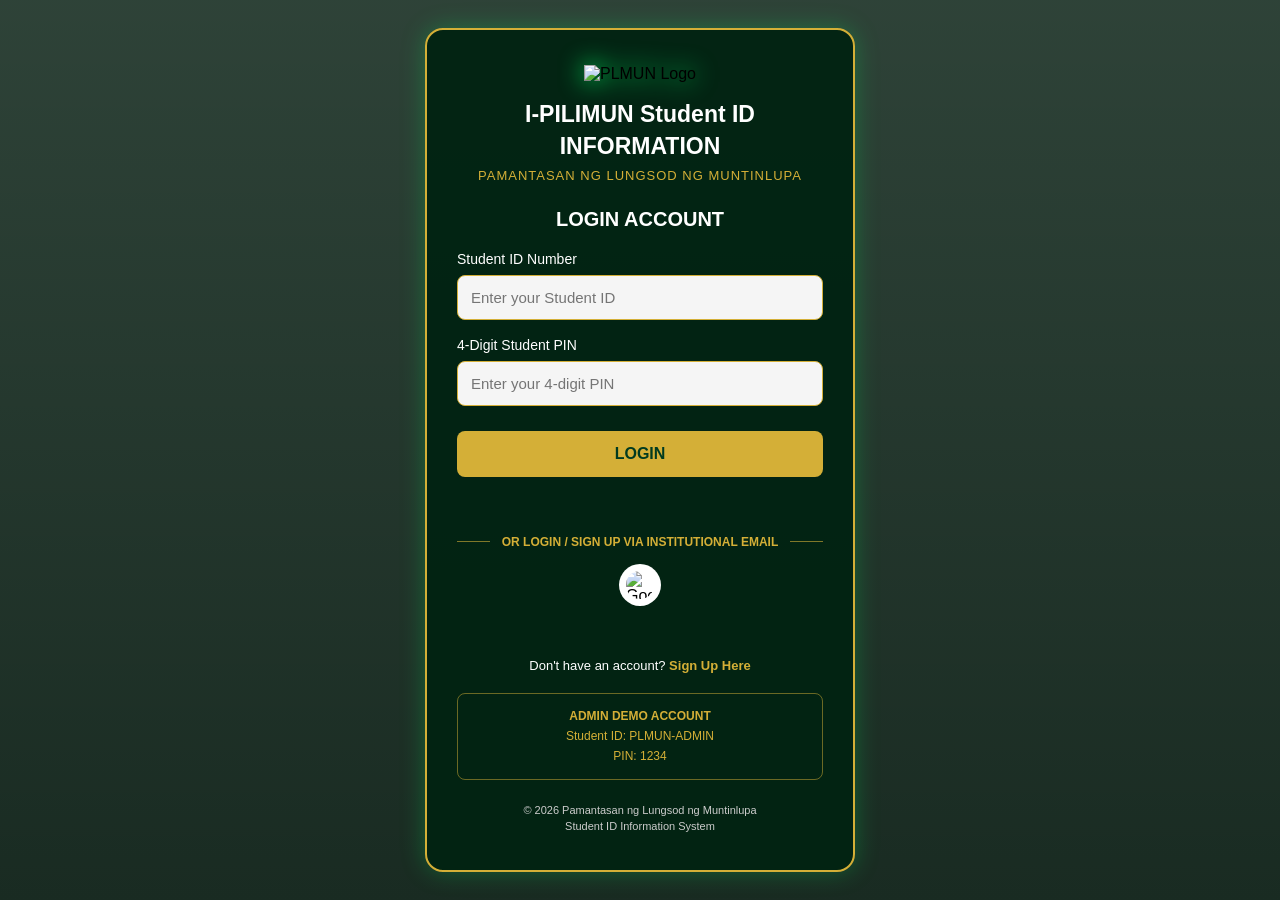
==== index.html @ 2dc15c58 "Update index.html" ====
<!DOCTYPE html>
<html lang="en">
<head>
    <meta charset="UTF-8">
    <meta name="viewport" content="width=device-width, initial-scale=1.0">

    <title>I-PILIMUN Student ID INFORMATION</title>

    <!-- SUPABASE LIBRARY -->
    <script src="https://cdn.jsdelivr.net/npm/@supabase/supabase-js@2"></script>

    <style>
        * {
            margin: 0;
            padding: 0;
            box-sizing: border-box;
            font-family: Arial, Helvetica, sans-serif;
        }

        body {
            min-height: 100vh;
            display: flex;
            justify-content: center;
            align-items: center;
            padding: 20px;

            background:
                linear-gradient(
                    rgba(0, 25, 12, 0.82),
                    rgba(0, 20, 10, 0.90)
                ),
                url("https://ts4.mm.bing.net/th?id=OIP.BIgd-vlLpw2hbK2ITm1-XQHaEK&pid=15.1");

            background-size: cover;
            background-position: center;
            background-attachment: fixed;
        }

        /* LOGIN CONTAINER */

        .login-container {
            width: 100%;
            max-width: 430px;
            padding: 35px 30px;
            text-align: center;

            background: rgba(0, 35, 18, 0.94);
            border: 2px solid #d4af37;
            border-radius: 18px;

            box-shadow: 0 0 25px rgba(0, 255, 100, 0.25);
        }

        /* PLMUN LOGO */

        .logo {
            width: 115px;
            height: 115px;
            object-fit: contain;
            margin-bottom: 15px;
            filter: drop-shadow(0 0 12px #00ff66);
        }

        /* TITLE */

        h1 {
            color: #ffffff;
            font-size: 23px;
            line-height: 1.4;
            margin-bottom: 5px;
        }

        .subtitle {
            color: #d4af37;
            font-size: 13px;
            letter-spacing: 1px;
            margin-bottom: 25px;
        }

        .login-title {
            color: #ffffff;
            font-size: 20px;
            margin-bottom: 20px;
        }

        /* INPUT FIELDS */

        .input-group {
            text-align: left;
            margin-bottom: 17px;
        }

        .input-group label {
            display: block;
            color: #ffffff;
            font-size: 14px;
            margin-bottom: 8px;
        }

        .input-group input {
            width: 100%;
            padding: 13px;

            border: 1px solid #d4af37;
            border-radius: 8px;
            outline: none;

            background: #f5f5f5;
            color: #003b20;
            font-size: 15px;
        }

        .input-group input:focus {
            border: 2px solid #00ff66;
            box-shadow: 0 0 8px rgba(0, 255, 102, 0.4);
        }

        /* LOGIN BUTTON */

        .login-button {
            width: 100%;
            padding: 14px;
            margin-top: 8px;

            background: #d4af37;
            color: #003b20;

            border: none;
            border-radius: 8px;

            font-size: 16px;
            font-weight: bold;
            cursor: pointer;

            transition: 0.3s;
        }

        .login-button:hover {
            background: #f1d46a;
            transform: translateY(-2px);
            box-shadow: 0 0 12px rgba(212, 175, 55, 0.5);
        }

        .login-button:disabled {
            opacity: 0.65;
            cursor: not-allowed;
            transform: none;
        }

        /* DIVIDER */

        .divider {
            display: flex;
            align-items: center;
            gap: 12px;

            margin: 23px 0 15px;

            color: #d4af37;
            font-size: 12px;
            font-weight: bold;
        }

        .divider::before,
        .divider::after {
            content: "";
            flex: 1;
            height: 1px;
            background: rgba(212, 175, 55, 0.6);
        }

        /* GOOGLE LOGIN */

        .google-login {
            display: flex;
            justify-content: center;
            align-items: center;
            margin-top: 15px;
        }

        .google-login img {
            width: 42px;
            height: 42px;
            padding: 7px;

            background: white;
            border-radius: 50%;

            cursor: pointer;
            transition: 0.3s;
        }

        .google-login img:hover {
            transform: scale(1.12);
            box-shadow: 0 0 12px #d4af37;
        }

        /* REGISTER LINK */

        .register-link {
            color: #ffffff;
            font-size: 13px;
            margin-top: 17px;
        }

        .register-link a {
            color: #d4af37;
            font-weight: bold;
            text-decoration: none;
        }

        .register-link a:hover {
            text-decoration: underline;
        }

        /* ERROR MESSAGE */

        .message {
            min-height: 20px;
            color: #ff7777;
            font-size: 13px;
            margin-top: 15px;
            line-height: 1.5;
        }

        .success-message {
            color: #7dff9b;
        }

        /* ADMIN DEMO INFORMATION */

        .admin-info {
            color: #d4af37;
            font-size: 12px;
            line-height: 1.7;

            margin-top: 20px;
            padding: 12px;

            border: 1px solid rgba(212, 175, 55, 0.5);
            border-radius: 8px;
        }

        /* FOOTER */

        .footer {
            color: #cccccc;
            font-size: 11px;
            margin-top: 22px;
            line-height: 1.5;
        }

        /* TABLET */

        @media screen and (max-width: 768px) {
            body {
                padding: 15px;
                background-attachment: scroll;
            }

            .login-container {
                width: 100%;
                max-width: 430px;
                padding: 30px 25px;
            }

            h1 {
                font-size: 21px;
            }

            .subtitle {
                font-size: 12px;
            }
        }

        /* MOBILE */

        @media screen and (max-width: 480px) {
            body {
                min-height: 100vh;
                padding: 20px 12px;
                align-items: flex-start;
                background-attachment: scroll;
            }

            .login-container {
                width: 100%;
                max-width: 100%;
                padding: 25px 20px;
                margin: auto 0;
                border-radius: 15px;
            }

            .logo {
                width: 90px;
                height: 90px;
                margin-bottom: 12px;
            }

            h1 {
                font-size: 19px;
                line-height: 1.4;
            }

            .subtitle {
                font-size: 11px;
                letter-spacing: 0.7px;
                margin-bottom: 22px;
            }

            .login-title {
                font-size: 19px;
                margin-bottom: 18px;
            }

            .input-group {
                margin-bottom: 15px;
            }

            .input-group label {
                font-size: 13px;
            }

            .input-group input {
                width: 100%;
                padding: 13px;
                font-size: 16px;
            }

            .login-button {
                padding: 14px;
                font-size: 15px;
            }

            .divider {
                font-size: 10px;
                gap: 8px;
                margin: 20px 0 12px;
            }

            .google-login img {
                width: 42px;
                height: 42px;
            }

            .register-link {
                font-size: 12px;
                line-height: 1.6;
            }

            .admin-info {
                font-size: 11px;
                padding: 11px;
            }

            .footer {
                font-size: 10px;
            }
        }

        /* SMALL MOBILE */

        @media screen and (max-width: 360px) {
            .login-container {
                padding: 22px 15px;
            }

            .logo {
                width: 78px;
                height: 78px;
            }

            h1 {
                font-size: 17px;
            }

            .subtitle {
                font-size: 10px;
            }

            .divider {
                font-size: 9px;
            }
        }
    </style>
</head>

<body>

    <div class="login-container">

        <!-- PLMUN LOGO -->

        <img
            src="https://64.media.tumblr.com/33ca84afd52d5cd0ef7bb1bb66c6176b/tumblr_o4ti6j8k6r1unefbyo1_400.png"
            alt="PLMUN Logo"
            class="logo"
        >

        <!-- SYSTEM TITLE -->

        <h1>I-PILIMUN Student ID INFORMATION</h1>

        <p class="subtitle">
            PAMANTASAN NG LUNGSOD NG MUNTINLUPA
        </p>

        <h2 class="login-title">LOGIN ACCOUNT</h2>

        <!-- LOGIN FORM -->

        <form id="loginForm">

            <div class="input-group">

                <label for="loginStudentID">
                    Student ID Number
                </label>

                <input
                    type="text"
                    id="loginStudentID"
                    placeholder="Enter your Student ID"
                    autocomplete="username"
                    required
                >

            </div>

            <div class="input-group">

                <label for="loginPIN">
                    4-Digit Student PIN
                </label>

                <input
                    type="password"
                    id="loginPIN"
                    placeholder="Enter your 4-digit PIN"
                    maxlength="4"
                    inputmode="numeric"
                    pattern="[0-9]{4}"
                    autocomplete="off"
                    required
                >

            </div>

            <button type="submit" class="login-button">
                LOGIN
            </button>

            <p
                id="loginMessage"
                class="message"
                role="alert"
                aria-live="polite"
            ></p>

        </form>

        <!-- INSTITUTIONAL EMAIL LOGIN -->

        <div class="divider">
            OR LOGIN / SIGN UP VIA INSTITUTIONAL EMAIL
        </div>

        <!-- GOOGLE LOGO -->

        <div class="google-login">

            <img
                src="https://www.gstatic.com/firebasejs/ui/2.0.0/images/auth/google.svg"
                alt="Google Login"
                title="Continue with Google"
                onclick="googleLogin()"
            >

        </div>

        <p
            id="googleMessage"
            class="message"
            role="alert"
            aria-live="polite"
        ></p>

        <!-- REGISTRATION LINK -->

        <p class="register-link">
            Don't have an account?

            <a href="register-page.html">
                Sign Up Here
            </a>
        </p>

        <!-- ADMIN DEMO INFORMATION -->

        <div class="admin-info">

            <strong>ADMIN DEMO ACCOUNT</strong><br>

            Student ID: PLMUN-ADMIN<br>

            PIN: 1234

        </div>

        <!-- FOOTER -->

        <p class="footer">

            © 2026 Pamantasan ng Lungsod ng Muntinlupa<br>

            Student ID Information System

        </p>

    </div>

    <script>

        // =====================================
        // SUPABASE CONFIGURATION
        // =====================================

        const SUPABASE_URL =
            "https://mlrpkkmexmboqrnmjkuy.supabase.co";

        const SUPABASE_ANON_KEY =
            "YOUR_SUPABASE_PUBLISHABLE_KEY";

        const supabaseClient = window.supabase.createClient(
            SUPABASE_URL,
            SUPABASE_ANON_KEY
        );


        // =====================================
        // LOGIN FORM
        // =====================================

        const loginForm = document.getElementById("loginForm");

        loginForm.addEventListener("submit", async function(event) {
            event.preventDefault();
            await login();
        });


        // =====================================
        // STUDENT + ADMIN LOGIN
        // =====================================

        async function login() {

            const studentID = document
                .getElementById("loginStudentID")
                .value.trim();

            const pin = document
                .getElementById("loginPIN")
                .value.trim();

            const message = document.getElementById("loginMessage");

            const loginButton =
                loginForm.querySelector(".login-button");

            message.textContent = "";
            message.classList.remove("success-message");

            if (!studentID || !pin) {
                message.textContent =
                    "Please enter your Student ID and PIN.";
                return;
            }

            if (!/^\d{4}$/.test(pin)) {
                message.textContent =
                    "Your PIN must contain exactly 4 digits.";
                return;
            }

            loginButton.disabled = true;
            loginButton.textContent = "PLEASE WAIT...";

            try {

                // =====================================
                // ADMIN DEMO LOGIN
                // =====================================

                if (studentID === "PLMUN-ADMIN" && pin === "1234") {

                    sessionStorage.setItem(
                        "plmunAdminLoggedIn",
                        "true"
                    );

                    window.location.href = "admin-dashboard.html";
                    return;
                }


                // =====================================
                // STUDENT PIN LOGIN
                // =====================================

                const { data, error } =
                    await supabaseClient.functions.invoke(
                        "student-pin-login",
                        {
                            body: {
                                studentID: studentID,
                                pin: pin
                            }
                        }
                    );

                if (error) {
                    console.error("Edge Function Error:", error);
                    throw new Error(
                        "Unable to verify your Student ID and PIN. Please try again."
                    );
                }

                if (!data || !data.token_hash) {
                    throw new Error(
                        data?.error || "Invalid Student ID or PIN."
                    );
                }


                // =====================================
                // CREATE SUPABASE SESSION
                // =====================================

                const { error: sessionError } =
                    await supabaseClient.auth.verifyOtp({
                        token_hash: data.token_hash,
                        type: "email"
                    });

                if (sessionError) {
                    console.error("Session Error:", sessionError);
                    throw new Error(
                        "Unable to create your login session. Please try again."
                    );
                }


                // =====================================
                // VERIFY AUTHENTICATED USER
                // =====================================

                const { data: sessionData, error: userError } =
                    await supabaseClient.auth.getUser();

                if (userError || !sessionData.user) {
                    throw new Error(
                        "Unable to verify your student account."
                    );
                }


                // =====================================
                // LOGIN SUCCESSFUL
                // =====================================

                message.textContent = "Login successful!";
                message.classList.add("success-message");

                window.location.href = "student-dashboard.html";

            } catch (error) {

                console.error("Login Error:", error);

                message.textContent =
                    error.message ||
                    "Unable to login. Please try again.";

            } finally {

                loginButton.disabled = false;
                loginButton.textContent = "LOGIN";

            }
        }


        // =====================================
        // GOOGLE LOGIN
        // =====================================

        async function googleLogin() {

            document.getElementById("googleMessage").textContent =
                "Google login is not configured yet. Please use Student ID and PIN.";

        }

    </script>

</body>
</html>
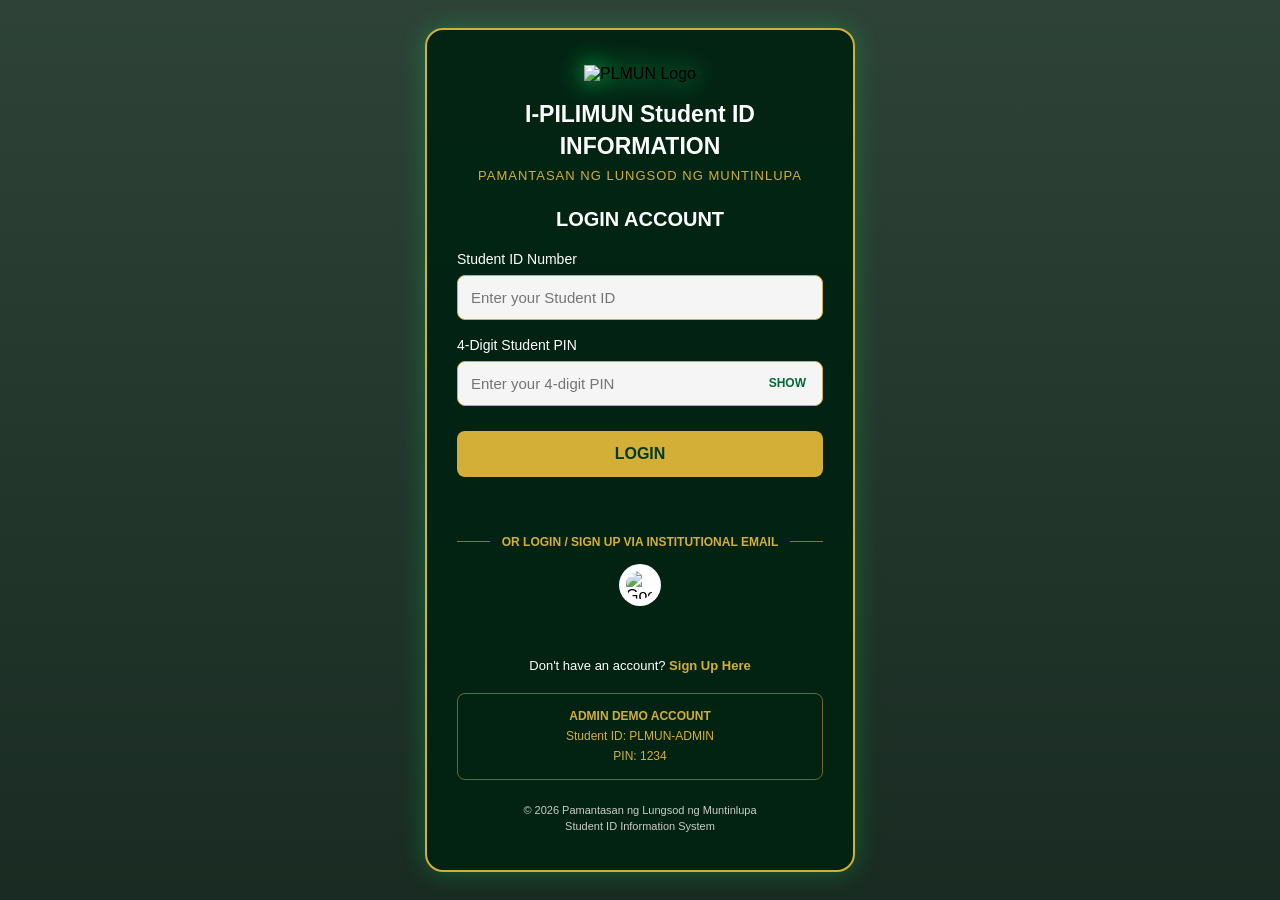
==== commit c1870e71: "Update index.html" ====
--- a/index.html
+++ b/index.html
@@ -383,6 +383,38 @@
                 font-size: 9px;
             }
         }
+        
+/* SHOW / HIDE PASSWORD */
+
+.password-wrapper {
+    position: relative;
+    width: 100%;
+}
+
+.password-wrapper input {
+    padding-right: 65px;
+}
+
+.toggle-password {
+    position: absolute;
+    right: 12px;
+    top: 50%;
+    transform: translateY(-50%);
+
+    border: none;
+    background: transparent;
+    color: #006b38;
+
+    font-size: 12px;
+    font-weight: bold;
+    cursor: pointer;
+    padding: 5px;
+}
+
+.toggle-password:hover {
+    color: #00994d;
+}
+
     </style>
 </head>
 
@@ -428,24 +460,37 @@
 
             </div>
 
-            <div class="input-group">
-
-                <label for="loginPIN">
-                    4-Digit Student PIN
-                </label>
-
-                <input
-                    type="password"
-                    id="loginPIN"
-                    placeholder="Enter your 4-digit PIN"
-                    maxlength="4"
-                    inputmode="numeric"
-                    pattern="[0-9]{4}"
-                    autocomplete="off"
-                    required
-                >
-
-            </div>
+            
+<div class="input-group">
+
+    <label for="loginPIN">
+        4-Digit Student PIN
+    </label>
+
+    <div class="password-wrapper">
+        <input
+            type="password"
+            id="loginPIN"
+            placeholder="Enter your 4-digit PIN"
+            maxlength="4"
+            inputmode="numeric"
+            pattern="[0-9]{4}"
+            autocomplete="off"
+            required
+        >
+
+        <button
+            type="button"
+            id="togglePIN"
+            class="toggle-password"
+            onclick="togglePassword()"
+        >
+            SHOW
+        </button>
+    </div>
+
+</div>
+
 
             <button type="submit" class="login-button">
                 LOGIN
@@ -530,7 +575,7 @@
             "https://mlrpkkmexmboqrnmjkuy.supabase.co";
 
         const SUPABASE_ANON_KEY =
-            "YOUR_SUPABASE_PUBLISHABLE_KEY";
+            "sb_publishable_-BIYMjip4Zon8HwZUCPT1Q_P0pDCMke";
 
         const supabaseClient = window.supabase.createClient(
             SUPABASE_URL,
@@ -702,6 +747,20 @@
                 "Google login is not configured yet. Please use Student ID and PIN.";
 
         }
+        
+function togglePassword() {
+    const pinInput = document.getElementById("loginPIN");
+    const toggleButton = document.getElementById("togglePIN");
+
+    if (pinInput.type === "password") {
+        pinInput.type = "text";
+        toggleButton.textContent = "HIDE";
+    } else {
+        pinInput.type = "password";
+        toggleButton.textContent = "SHOW";
+    }
+}
+
 
     </script>
 
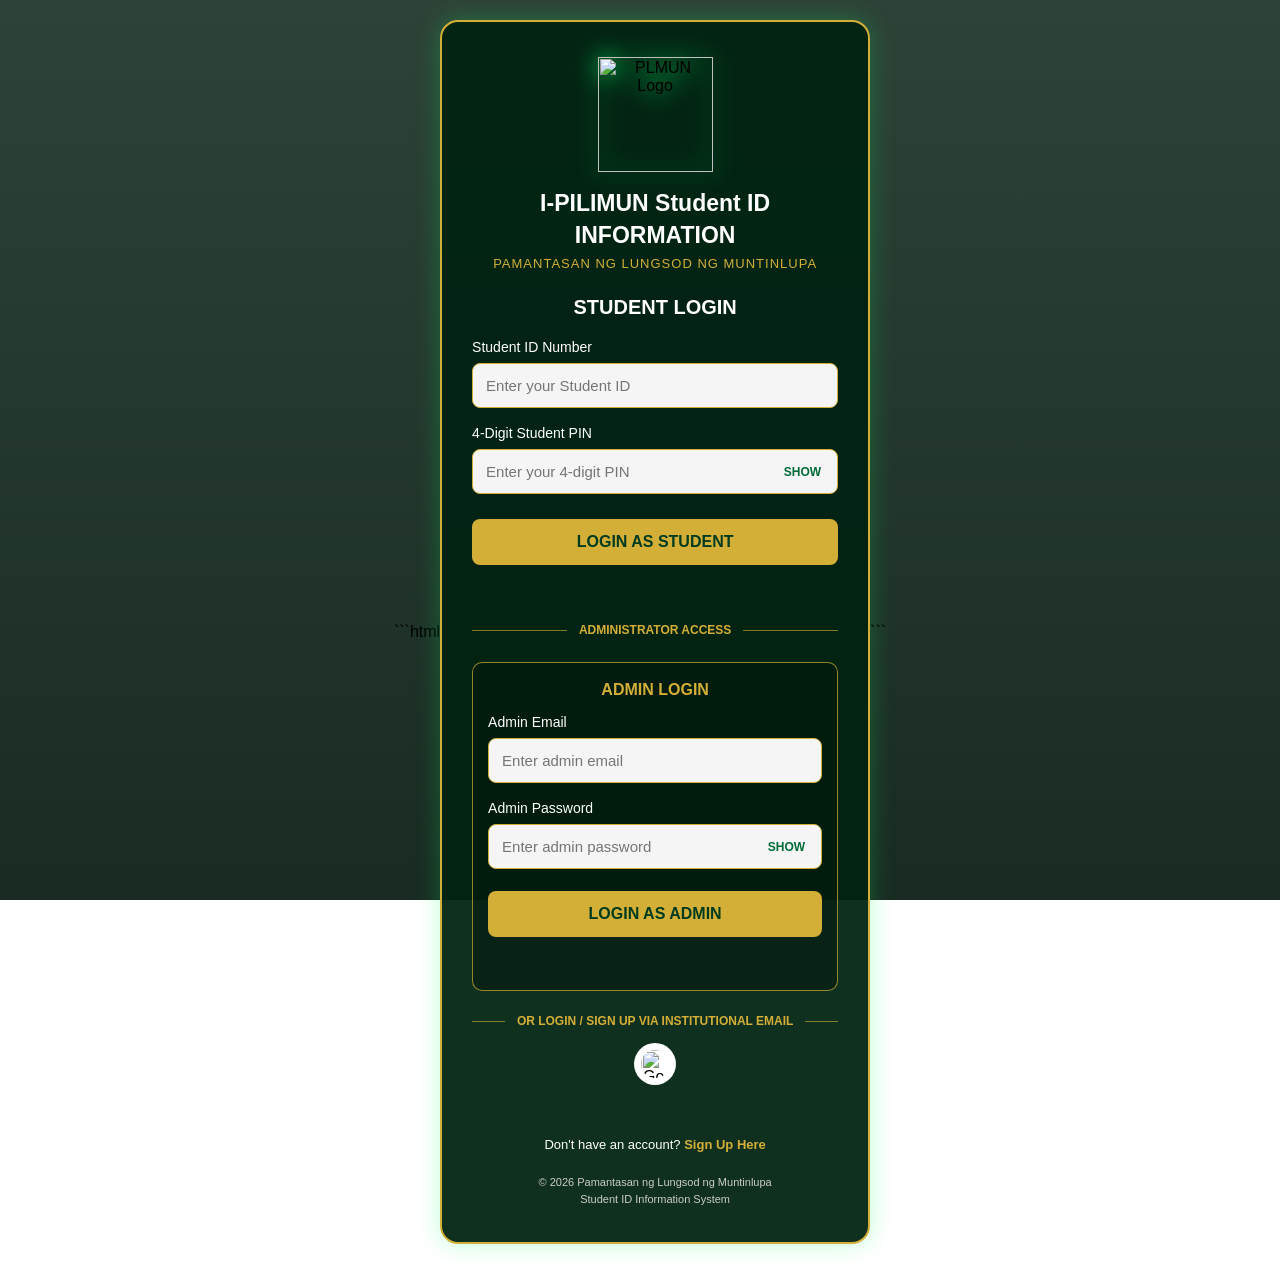
==== commit 4d2b9abf: "Update index.html" ====
--- a/index.html
+++ b/index.html
@@ -1,13 +1,11 @@
-
+```html
 <!DOCTYPE html>
 <html lang="en">
 <head>
     <meta charset="UTF-8">
     <meta name="viewport" content="width=device-width, initial-scale=1.0">
-
     <title>I-PILIMUN Student ID INFORMATION</title>
 
-    <!-- SUPABASE LIBRARY -->
     <script src="https://cdn.jsdelivr.net/npm/@supabase/supabase-js@2"></script>
 
     <style>
@@ -24,35 +22,24 @@
             justify-content: center;
             align-items: center;
             padding: 20px;
-
             background:
-                linear-gradient(
-                    rgba(0, 25, 12, 0.82),
-                    rgba(0, 20, 10, 0.90)
-                ),
+                linear-gradient(rgba(0,25,12,.82), rgba(0,20,10,.90)),
                 url("https://ts4.mm.bing.net/th?id=OIP.BIgd-vlLpw2hbK2ITm1-XQHaEK&pid=15.1");
-
             background-size: cover;
             background-position: center;
             background-attachment: fixed;
         }
-
-        /* LOGIN CONTAINER */
 
         .login-container {
             width: 100%;
             max-width: 430px;
             padding: 35px 30px;
             text-align: center;
-
-            background: rgba(0, 35, 18, 0.94);
+            background: rgba(0,35,18,.94);
             border: 2px solid #d4af37;
             border-radius: 18px;
-
-            box-shadow: 0 0 25px rgba(0, 255, 100, 0.25);
-        }
-
-        /* PLMUN LOGO */
+            box-shadow: 0 0 25px rgba(0,255,100,.25);
+        }
 
         .logo {
             width: 115px;
@@ -62,10 +49,8 @@
             filter: drop-shadow(0 0 12px #00ff66);
         }
 
-        /* TITLE */
-
         h1 {
-            color: #ffffff;
+            color: white;
             font-size: 23px;
             line-height: 1.4;
             margin-bottom: 5px;
@@ -79,12 +64,10 @@
         }
 
         .login-title {
-            color: #ffffff;
+            color: white;
             font-size: 20px;
             margin-bottom: 20px;
         }
-
-        /* INPUT FIELDS */
 
         .input-group {
             text-align: left;
@@ -93,7 +76,7 @@
 
         .input-group label {
             display: block;
-            color: #ffffff;
+            color: white;
             font-size: 14px;
             margin-bottom: 8px;
         }
@@ -101,11 +84,9 @@
         .input-group input {
             width: 100%;
             padding: 13px;
-
             border: 1px solid #d4af37;
             border-radius: 8px;
             outline: none;
-
             background: #f5f5f5;
             color: #003b20;
             font-size: 15px;
@@ -113,50 +94,63 @@
 
         .input-group input:focus {
             border: 2px solid #00ff66;
-            box-shadow: 0 0 8px rgba(0, 255, 102, 0.4);
-        }
-
-        /* LOGIN BUTTON */
+            box-shadow: 0 0 8px rgba(0,255,102,.4);
+        }
+
+        .password-wrapper {
+            position: relative;
+            width: 100%;
+        }
+
+        .password-wrapper input {
+            padding-right: 65px;
+        }
+
+        .toggle-password {
+            position: absolute;
+            right: 12px;
+            top: 50%;
+            transform: translateY(-50%);
+            border: none;
+            background: transparent;
+            color: #006b38;
+            font-size: 12px;
+            font-weight: bold;
+            cursor: pointer;
+            padding: 5px;
+        }
 
         .login-button {
             width: 100%;
             padding: 14px;
             margin-top: 8px;
-
             background: #d4af37;
             color: #003b20;
-
             border: none;
             border-radius: 8px;
-
             font-size: 16px;
             font-weight: bold;
             cursor: pointer;
-
-            transition: 0.3s;
+            transition: .3s;
         }
 
         .login-button:hover {
             background: #f1d46a;
             transform: translateY(-2px);
-            box-shadow: 0 0 12px rgba(212, 175, 55, 0.5);
+            box-shadow: 0 0 12px rgba(212,175,55,.5);
         }
 
         .login-button:disabled {
-            opacity: 0.65;
+            opacity: .65;
             cursor: not-allowed;
             transform: none;
         }
-
-        /* DIVIDER */
 
         .divider {
             display: flex;
             align-items: center;
             gap: 12px;
-
             margin: 23px 0 15px;
-
             color: #d4af37;
             font-size: 12px;
             font-weight: bold;
@@ -167,54 +161,26 @@
             content: "";
             flex: 1;
             height: 1px;
-            background: rgba(212, 175, 55, 0.6);
-        }
-
-        /* GOOGLE LOGIN */
-
-        .google-login {
-            display: flex;
-            justify-content: center;
-            align-items: center;
-            margin-top: 15px;
-        }
-
-        .google-login img {
-            width: 42px;
-            height: 42px;
-            padding: 7px;
-
-            background: white;
-            border-radius: 50%;
-
-            cursor: pointer;
-            transition: 0.3s;
-        }
-
-        .google-login img:hover {
-            transform: scale(1.12);
-            box-shadow: 0 0 12px #d4af37;
-        }
-
-        /* REGISTER LINK */
-
-        .register-link {
-            color: #ffffff;
-            font-size: 13px;
-            margin-top: 17px;
-        }
-
-        .register-link a {
+            background: rgba(212,175,55,.6);
+        }
+
+        .admin-section {
+            margin-top: 25px;
+            padding: 18px 15px;
+            border: 1px solid rgba(212,175,55,.7);
+            border-radius: 10px;
+            background: rgba(0,20,10,.45);
+        }
+
+        .admin-section h3 {
             color: #d4af37;
-            font-weight: bold;
-            text-decoration: none;
-        }
-
-        .register-link a:hover {
-            text-decoration: underline;
-        }
-
-        /* ERROR MESSAGE */
+            font-size: 16px;
+            margin-bottom: 15px;
+        }
+
+        .admin-section .login-button {
+            margin-top: 5px;
+        }
 
         .message {
             min-height: 20px;
@@ -228,30 +194,50 @@
             color: #7dff9b;
         }
 
-        /* ADMIN DEMO INFORMATION */
-
-        .admin-info {
+        .google-login {
+            display: flex;
+            justify-content: center;
+            align-items: center;
+            margin-top: 15px;
+        }
+
+        .google-login img {
+            width: 42px;
+            height: 42px;
+            padding: 7px;
+            background: white;
+            border-radius: 50%;
+            cursor: pointer;
+            transition: .3s;
+        }
+
+        .google-login img:hover {
+            transform: scale(1.12);
+            box-shadow: 0 0 12px #d4af37;
+        }
+
+        .register-link {
+            color: white;
+            font-size: 13px;
+            margin-top: 17px;
+        }
+
+        .register-link a {
             color: #d4af37;
-            font-size: 12px;
-            line-height: 1.7;
-
-            margin-top: 20px;
-            padding: 12px;
-
-            border: 1px solid rgba(212, 175, 55, 0.5);
-            border-radius: 8px;
-        }
-
-        /* FOOTER */
+            font-weight: bold;
+            text-decoration: none;
+        }
+
+        .register-link a:hover {
+            text-decoration: underline;
+        }
 
         .footer {
-            color: #cccccc;
+            color: #ccc;
             font-size: 11px;
             margin-top: 22px;
             line-height: 1.5;
         }
-
-        /* TABLET */
 
         @media screen and (max-width: 768px) {
             body {
@@ -260,7 +246,6 @@
             }
 
             .login-container {
-                width: 100%;
                 max-width: 430px;
                 padding: 30px 25px;
             }
@@ -273,8 +258,6 @@
                 font-size: 12px;
             }
         }
-
-        /* MOBILE */
 
         @media screen and (max-width: 480px) {
             body {
@@ -285,7 +268,6 @@
             }
 
             .login-container {
-                width: 100%;
                 max-width: 100%;
                 padding: 25px 20px;
                 margin: auto 0;
@@ -300,30 +282,19 @@
 
             h1 {
                 font-size: 19px;
-                line-height: 1.4;
             }
 
             .subtitle {
                 font-size: 11px;
-                letter-spacing: 0.7px;
+                letter-spacing: .7px;
                 margin-bottom: 22px;
             }
 
             .login-title {
                 font-size: 19px;
-                margin-bottom: 18px;
-            }
-
-            .input-group {
-                margin-bottom: 15px;
-            }
-
-            .input-group label {
-                font-size: 13px;
             }
 
             .input-group input {
-                width: 100%;
                 padding: 13px;
                 font-size: 16px;
             }
@@ -336,12 +307,6 @@
             .divider {
                 font-size: 10px;
                 gap: 8px;
-                margin: 20px 0 12px;
-            }
-
-            .google-login img {
-                width: 42px;
-                height: 42px;
             }
 
             .register-link {
@@ -349,17 +314,10 @@
                 line-height: 1.6;
             }
 
-            .admin-info {
-                font-size: 11px;
-                padding: 11px;
-            }
-
             .footer {
                 font-size: 10px;
             }
         }
-
-        /* SMALL MOBILE */
 
         @media screen and (max-width: 360px) {
             .login-container {
@@ -374,395 +332,405 @@
             h1 {
                 font-size: 17px;
             }
-
-            .subtitle {
-                font-size: 10px;
-            }
-
-            .divider {
-                font-size: 9px;
-            }
-        }
-        
-/* SHOW / HIDE PASSWORD */
-
-.password-wrapper {
-    position: relative;
-    width: 100%;
-}
-
-.password-wrapper input {
-    padding-right: 65px;
-}
-
-.toggle-password {
-    position: absolute;
-    right: 12px;
-    top: 50%;
-    transform: translateY(-50%);
-
-    border: none;
-    background: transparent;
-    color: #006b38;
-
-    font-size: 12px;
-    font-weight: bold;
-    cursor: pointer;
-    padding: 5px;
-}
-
-.toggle-password:hover {
-    color: #00994d;
-}
-
+        }
     </style>
 </head>
 
 <body>
 
-    <div class="login-container">
-
-        <!-- PLMUN LOGO -->
-
-        <img
-            src="https://64.media.tumblr.com/33ca84afd52d5cd0ef7bb1bb66c6176b/tumblr_o4ti6j8k6r1unefbyo1_400.png"
-            alt="PLMUN Logo"
-            class="logo"
-        >
-
-        <!-- SYSTEM TITLE -->
-
-        <h1>I-PILIMUN Student ID INFORMATION</h1>
-
-        <p class="subtitle">
-            PAMANTASAN NG LUNGSOD NG MUNTINLUPA
-        </p>
-
-        <h2 class="login-title">LOGIN ACCOUNT</h2>
-
-        <!-- LOGIN FORM -->
-
-        <form id="loginForm">
+<div class="login-container">
+
+    <img
+        src="https://64.media.tumblr.com/33ca84afd52d5cd0ef7bb1bb66c6176b/tumblr_o4ti6j8k6r1unefbyo1_400.png"
+        alt="PLMUN Logo"
+        class="logo"
+    >
+
+    <h1>I-PILIMUN Student ID INFORMATION</h1>
+
+    <p class="subtitle">
+        PAMANTASAN NG LUNGSOD NG MUNTINLUPA
+    </p>
+
+    <!-- STUDENT LOGIN -->
+
+    <h2 class="login-title">STUDENT LOGIN</h2>
+
+    <form id="loginForm">
+
+        <div class="input-group">
+            <label for="loginStudentID">Student ID Number</label>
+            <input
+                type="text"
+                id="loginStudentID"
+                placeholder="Enter your Student ID"
+                autocomplete="username"
+                required
+            >
+        </div>
+
+        <div class="input-group">
+            <label for="loginPIN">4-Digit Student PIN</label>
+
+            <div class="password-wrapper">
+                <input
+                    type="password"
+                    id="loginPIN"
+                    placeholder="Enter your 4-digit PIN"
+                    maxlength="4"
+                    inputmode="numeric"
+                    pattern="[0-9]{4}"
+                    autocomplete="off"
+                    required
+                >
+
+                <button
+                    type="button"
+                    id="togglePIN"
+                    class="toggle-password"
+                    onclick="togglePassword('loginPIN','togglePIN')"
+                >SHOW</button>
+            </div>
+        </div>
+
+        <button type="submit" class="login-button" id="studentLoginButton">
+            LOGIN AS STUDENT
+        </button>
+
+        <p id="loginMessage" class="message" role="alert" aria-live="polite"></p>
+
+    </form>
+
+    <!-- ADMIN LOGIN -->
+
+    <div class="divider">ADMINISTRATOR ACCESS</div>
+
+    <div class="admin-section">
+
+        <h3>ADMIN LOGIN</h3>
+
+        <form id="adminLoginForm">
 
             <div class="input-group">
-
-                <label for="loginStudentID">
-                    Student ID Number
-                </label>
-
+                <label for="adminEmail">Admin Email</label>
                 <input
-                    type="text"
-                    id="loginStudentID"
-                    placeholder="Enter your Student ID"
+                    type="email"
+                    id="adminEmail"
+                    placeholder="Enter admin email"
                     autocomplete="username"
                     required
                 >
-
             </div>
 
-            
-<div class="input-group">
-
-    <label for="loginPIN">
-        4-Digit Student PIN
-    </label>
-
-    <div class="password-wrapper">
-        <input
-            type="password"
-            id="loginPIN"
-            placeholder="Enter your 4-digit PIN"
-            maxlength="4"
-            inputmode="numeric"
-            pattern="[0-9]{4}"
-            autocomplete="off"
-            required
+            <div class="input-group">
+                <label for="adminPassword">Admin Password</label>
+
+                <div class="password-wrapper">
+                    <input
+                        type="password"
+                        id="adminPassword"
+                        placeholder="Enter admin password"
+                        autocomplete="current-password"
+                        required
+                    >
+
+                    <button
+                        type="button"
+                        id="toggleAdminPassword"
+                        class="toggle-password"
+                        onclick="togglePassword('adminPassword','toggleAdminPassword')"
+                    >SHOW</button>
+                </div>
+            </div>
+
+            <button type="submit" class="login-button" id="adminLoginButton">
+                LOGIN AS ADMIN
+            </button>
+
+            <p id="adminMessage" class="message" role="alert" aria-live="polite"></p>
+
+        </form>
+
+    </div>
+
+    <!-- INSTITUTIONAL EMAIL / GOOGLE -->
+
+    <div class="divider">
+        OR LOGIN / SIGN UP VIA INSTITUTIONAL EMAIL
+    </div>
+
+    <div class="google-login">
+        <img
+            src="https://www.gstatic.com/firebasejs/ui/2.0.0/images/auth/google.svg"
+            alt="Google Login"
+            title="Continue with Google"
+            onclick="googleLogin()"
         >
-
-        <button
-            type="button"
-            id="togglePIN"
-            class="toggle-password"
-            onclick="togglePassword()"
-        >
-            SHOW
-        </button>
     </div>
 
+    <p id="googleMessage" class="message" role="alert" aria-live="polite"></p>
+
+    <p class="register-link">
+        Don't have an account?
+        <a href="register-page.html">Sign Up Here</a>
+    </p>
+
+    <p class="footer">
+        © 2026 Pamantasan ng Lungsod ng Muntinlupa<br>
+        Student ID Information System
+    </p>
+
 </div>
 
-
-            <button type="submit" class="login-button">
-                LOGIN
-            </button>
-
-            <p
-                id="loginMessage"
-                class="message"
-                role="alert"
-                aria-live="polite"
-            ></p>
-
-        </form>
-
-        <!-- INSTITUTIONAL EMAIL LOGIN -->
-
-        <div class="divider">
-            OR LOGIN / SIGN UP VIA INSTITUTIONAL EMAIL
-        </div>
-
-        <!-- GOOGLE LOGO -->
-
-        <div class="google-login">
-
-            <img
-                src="https://www.gstatic.com/firebasejs/ui/2.0.0/images/auth/google.svg"
-                alt="Google Login"
-                title="Continue with Google"
-                onclick="googleLogin()"
-            >
-
-        </div>
-
-        <p
-            id="googleMessage"
-            class="message"
-            role="alert"
-            aria-live="polite"
-        ></p>
-
-        <!-- REGISTRATION LINK -->
-
-        <p class="register-link">
-            Don't have an account?
-
-            <a href="register-page.html">
-                Sign Up Here
-            </a>
-        </p>
-
-        <!-- ADMIN DEMO INFORMATION -->
-
-        <div class="admin-info">
-
-            <strong>ADMIN DEMO ACCOUNT</strong><br>
-
-            Student ID: PLMUN-ADMIN<br>
-
-            PIN: 1234
-
-        </div>
-
-        <!-- FOOTER -->
-
-        <p class="footer">
-
-            © 2026 Pamantasan ng Lungsod ng Muntinlupa<br>
-
-            Student ID Information System
-
-        </p>
-
-    </div>
-
-    <script>
-
-        // =====================================
-        // SUPABASE CONFIGURATION
-        // =====================================
-
-        const SUPABASE_URL =
-            "https://mlrpkkmexmboqrnmjkuy.supabase.co";
-
-        const SUPABASE_ANON_KEY =
-            "sb_publishable_-BIYMjip4Zon8HwZUCPT1Q_P0pDCMke";
-
-        const supabaseClient = window.supabase.createClient(
-            SUPABASE_URL,
-            SUPABASE_ANON_KEY
-        );
-
-
-        // =====================================
-        // LOGIN FORM
-        // =====================================
-
-        const loginForm = document.getElementById("loginForm");
-
-        loginForm.addEventListener("submit", async function(event) {
-            event.preventDefault();
-            await login();
-        });
-
-
-        // =====================================
-        // STUDENT + ADMIN LOGIN
-        // =====================================
-
-        async function login() {
-
-            const studentID = document
-                .getElementById("loginStudentID")
-                .value.trim();
-
-            const pin = document
-                .getElementById("loginPIN")
-                .value.trim();
-
-            const message = document.getElementById("loginMessage");
-
-            const loginButton =
-                loginForm.querySelector(".login-button");
-
-            message.textContent = "";
-            message.classList.remove("success-message");
-
-            if (!studentID || !pin) {
-                message.textContent =
-                    "Please enter your Student ID and PIN.";
-                return;
-            }
-
-            if (!/^\d{4}$/.test(pin)) {
-                message.textContent =
-                    "Your PIN must contain exactly 4 digits.";
-                return;
-            }
-
-            loginButton.disabled = true;
-            loginButton.textContent = "PLEASE WAIT...";
-
-            try {
-
-                // =====================================
-                // ADMIN DEMO LOGIN
-                // =====================================
-
-                if (studentID === "PLMUN-ADMIN" && pin === "1234") {
-
-                    sessionStorage.setItem(
-                        "plmunAdminLoggedIn",
-                        "true"
-                    );
-
-                    window.location.href = "admin-dashboard.html";
-                    return;
-                }
-
-
-                // =====================================
-                // STUDENT PIN LOGIN
-                // =====================================
-
-                const { data, error } =
-                    await supabaseClient.functions.invoke(
-                        "student-pin-login",
-                        {
-                            body: {
-                                studentID: studentID,
-                                pin: pin
-                            }
+<script>
+    // =====================================
+    // SUPABASE CONFIGURATION
+    // =====================================
+
+    const SUPABASE_URL =
+        "https://mlrpkkmexmboqrnmjkuy.supabase.co";
+
+    const SUPABASE_ANON_KEY =
+        "sb_publishable_-BIYMjip4Zon8HwZUCPT1Q_P0pDCMke";
+
+    const supabaseClient = window.supabase.createClient(
+        SUPABASE_URL,
+        SUPABASE_ANON_KEY
+    );
+
+
+    // =====================================
+    // STUDENT LOGIN
+    // =====================================
+
+    const loginForm = document.getElementById("loginForm");
+
+    loginForm.addEventListener("submit", async function(event) {
+        event.preventDefault();
+        await studentLogin();
+    });
+
+    async function studentLogin() {
+
+        const studentID = document
+            .getElementById("loginStudentID")
+            .value.trim();
+
+        const pin = document
+            .getElementById("loginPIN")
+            .value.trim();
+
+        const message = document.getElementById("loginMessage");
+        const button = document.getElementById("studentLoginButton");
+
+        message.textContent = "";
+        message.classList.remove("success-message");
+
+        if (!studentID || !pin) {
+            message.textContent = "Please enter your Student ID and PIN.";
+            return;
+        }
+
+        if (!/^\d{4}$/.test(pin)) {
+            message.textContent = "Your PIN must contain exactly 4 digits.";
+            return;
+        }
+
+        button.disabled = true;
+        button.textContent = "PLEASE WAIT...";
+
+        try {
+
+            // Call existing student PIN Edge Function
+            const { data, error } =
+                await supabaseClient.functions.invoke(
+                    "student-pin-login",
+                    {
+                        body: {
+                            studentID: studentID,
+                            pin: pin
                         }
-                    );
-
-                if (error) {
-                    console.error("Edge Function Error:", error);
-                    throw new Error(
-                        "Unable to verify your Student ID and PIN. Please try again."
-                    );
-                }
-
-                if (!data || !data.token_hash) {
-                    throw new Error(
-                        data?.error || "Invalid Student ID or PIN."
-                    );
-                }
-
-
-                // =====================================
-                // CREATE SUPABASE SESSION
-                // =====================================
-
-                const { error: sessionError } =
-                    await supabaseClient.auth.verifyOtp({
-                        token_hash: data.token_hash,
-                        type: "email"
-                    });
-
-                if (sessionError) {
-                    console.error("Session Error:", sessionError);
-                    throw new Error(
-                        "Unable to create your login session. Please try again."
-                    );
-                }
-
-
-                // =====================================
-                // VERIFY AUTHENTICATED USER
-                // =====================================
-
-                const { data: sessionData, error: userError } =
-                    await supabaseClient.auth.getUser();
-
-                if (userError || !sessionData.user) {
-                    throw new Error(
-                        "Unable to verify your student account."
-                    );
-                }
-
-
-                // =====================================
-                // LOGIN SUCCESSFUL
-                // =====================================
-
-                message.textContent = "Login successful!";
-                message.classList.add("success-message");
-
-                window.location.href = "student-dashboard.html";
-
-            } catch (error) {
-
-                console.error("Login Error:", error);
-
-                message.textContent =
-                    error.message ||
-                    "Unable to login. Please try again.";
-
-            } finally {
-
-                loginButton.disabled = false;
-                loginButton.textContent = "LOGIN";
-
-            }
-        }
-
-
-        // =====================================
-        // GOOGLE LOGIN
-        // =====================================
-
-        async function googleLogin() {
-
-            document.getElementById("googleMessage").textContent =
-                "Google login is not configured yet. Please use Student ID and PIN.";
-
-        }
-        
-function togglePassword() {
-    const pinInput = document.getElementById("loginPIN");
-    const toggleButton = document.getElementById("togglePIN");
-
-    if (pinInput.type === "password") {
-        pinInput.type = "text";
-        toggleButton.textContent = "HIDE";
-    } else {
-        pinInput.type = "password";
-        toggleButton.textContent = "SHOW";
+                    }
+                );
+
+            if (error) {
+                console.error("Student Edge Function Error:", error);
+                throw new Error(
+                    "Unable to verify your Student ID and PIN. Please try again."
+                );
+            }
+
+            if (!data || !data.token_hash) {
+                throw new Error(
+                    data?.error || "Invalid Student ID or PIN."
+                );
+            }
+
+            // Create Supabase Auth session
+            const { error: sessionError } =
+                await supabaseClient.auth.verifyOtp({
+                    token_hash: data.token_hash,
+                    type: "email"
+                });
+
+            if (sessionError) {
+                console.error("Student Session Error:", sessionError);
+                throw new Error(
+                    "Unable to create your login session. Please try again."
+                );
+            }
+
+            const { data: sessionData, error: userError } =
+                await supabaseClient.auth.getUser();
+
+            if (userError || !sessionData.user) {
+                throw new Error("Unable to verify your student account.");
+            }
+
+            message.textContent = "Login successful!";
+            message.classList.add("success-message");
+
+            window.location.href = "student-dashboard.html";
+
+        } catch (error) {
+
+            console.error("Student Login Error:", error);
+            message.textContent =
+                error.message || "Unable to login. Please try again.";
+
+        } finally {
+
+            button.disabled = false;
+            button.textContent = "LOGIN AS STUDENT";
+
+        }
     }
-}
-
-
-    </script>
+
+
+    // =====================================
+    // ADMIN LOGIN USING SUPABASE AUTH
+    // =====================================
+
+    const adminLoginForm = document.getElementById("adminLoginForm");
+
+    adminLoginForm.addEventListener("submit", async function(event) {
+        event.preventDefault();
+        await adminLogin();
+    });
+
+    async function adminLogin() {
+
+        const email = document
+            .getElementById("adminEmail")
+            .value.trim();
+
+        const password = document
+            .getElementById("adminPassword")
+            .value;
+
+        const message = document.getElementById("adminMessage");
+        const button = document.getElementById("adminLoginButton");
+
+        message.textContent = "";
+        message.classList.remove("success-message");
+
+        button.disabled = true;
+        button.textContent = "VERIFYING ADMIN...";
+
+        try {
+
+            // Sign in using Supabase Auth
+            const { data: authData, error: authError } =
+                await supabaseClient.auth.signInWithPassword({
+                    email: email,
+                    password: password
+                });
+
+            if (authError) {
+                throw new Error("Incorrect admin email or password.");
+            }
+
+            if (!authData.user) {
+                throw new Error("Unable to verify admin account.");
+            }
+
+            // Check if authenticated user exists in admin_users
+            const { data: adminRecord, error: adminError } =
+                await supabaseClient
+                    .from("admin_users")
+                    .select("user_id")
+                    .eq("user_id", authData.user.id)
+                    .maybeSingle();
+
+            if (adminError) {
+                console.error("Admin Check Error:", adminError);
+                throw new Error(
+                    "Unable to verify admin access. Please check your admin_users table and RLS policy."
+                );
+            }
+
+            if (!adminRecord) {
+
+                // Remove session if account is not an admin
+                await supabaseClient.auth.signOut();
+
+                throw new Error(
+                    "Access denied. This account is not registered as an administrator."
+                );
+            }
+
+            message.textContent = "Admin login successful!";
+            message.classList.add("success-message");
+
+            window.location.href = "admin-dashboard.html";
+
+        } catch (error) {
+
+            console.error("Admin Login Error:", error);
+            message.textContent =
+                error.message || "Admin login failed.";
+
+        } finally {
+
+            button.disabled = false;
+            button.textContent = "LOGIN AS ADMIN";
+
+        }
+    }
+
+
+    // =====================================
+    // GOOGLE LOGIN
+    // =====================================
+
+    async function googleLogin() {
+
+        document.getElementById("googleMessage").textContent =
+            "Google login is not configured yet. Please use Student or Admin Login.";
+
+    }
+
+
+    // =====================================
+    // SHOW / HIDE PASSWORD
+    // =====================================
+
+    function togglePassword(inputID, buttonID) {
+
+        const input = document.getElementById(inputID);
+        const button = document.getElementById(buttonID);
+
+        if (input.type === "password") {
+            input.type = "text";
+            button.textContent = "HIDE";
+        } else {
+            input.type = "password";
+            button.textContent = "SHOW";
+        }
+    }
+
+</script>
 
 </body>
 </html>
+```
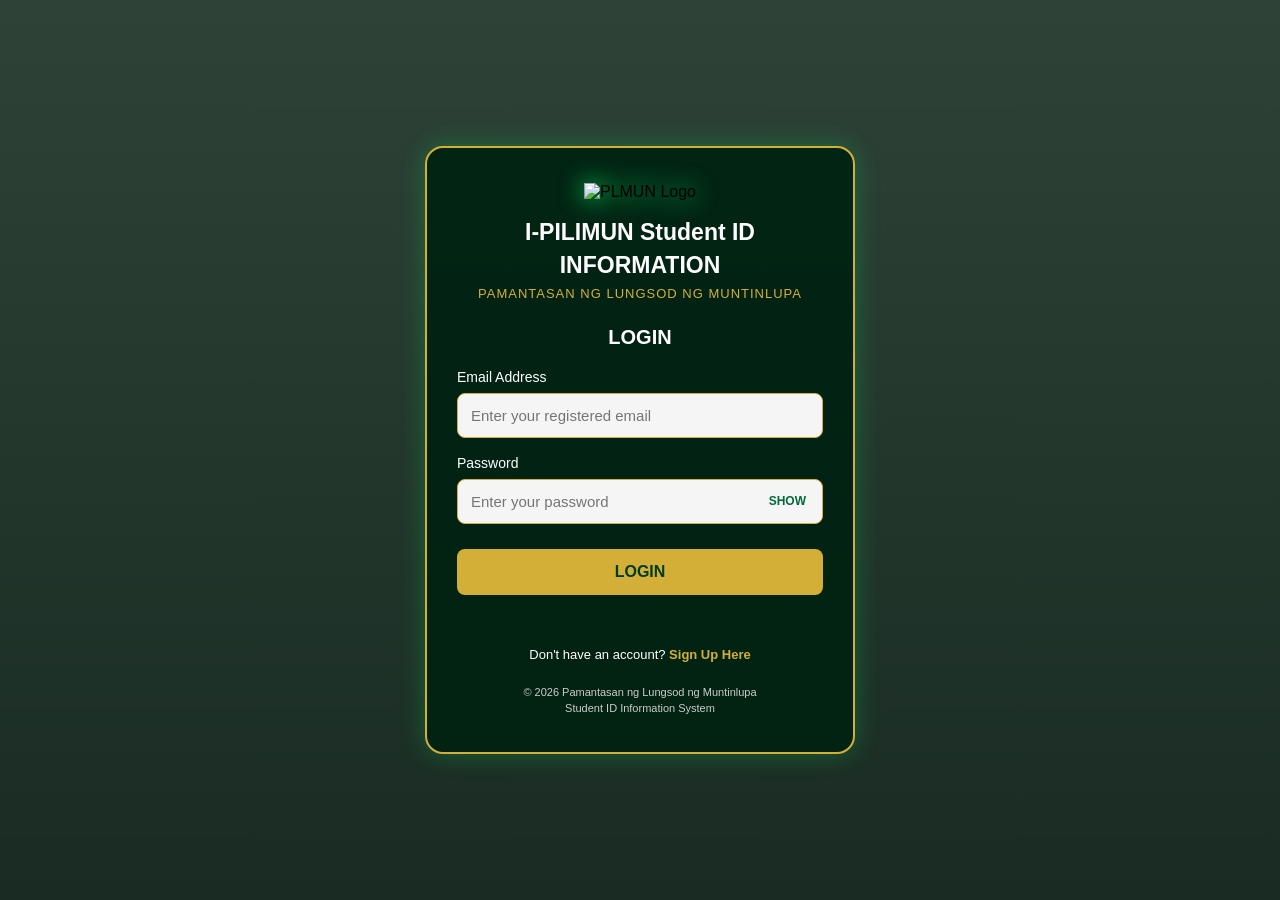
==== commit 6346d797: "Update index.html" ====
--- a/index.html
+++ b/index.html
@@ -1,4 +1,4 @@
-```html
+
 <!DOCTYPE html>
 <html lang="en">
 <head>
@@ -146,42 +146,6 @@
             transform: none;
         }
 
-        .divider {
-            display: flex;
-            align-items: center;
-            gap: 12px;
-            margin: 23px 0 15px;
-            color: #d4af37;
-            font-size: 12px;
-            font-weight: bold;
-        }
-
-        .divider::before,
-        .divider::after {
-            content: "";
-            flex: 1;
-            height: 1px;
-            background: rgba(212,175,55,.6);
-        }
-
-        .admin-section {
-            margin-top: 25px;
-            padding: 18px 15px;
-            border: 1px solid rgba(212,175,55,.7);
-            border-radius: 10px;
-            background: rgba(0,20,10,.45);
-        }
-
-        .admin-section h3 {
-            color: #d4af37;
-            font-size: 16px;
-            margin-bottom: 15px;
-        }
-
-        .admin-section .login-button {
-            margin-top: 5px;
-        }
-
         .message {
             min-height: 20px;
             color: #ff7777;
@@ -194,28 +158,6 @@
             color: #7dff9b;
         }
 
-        .google-login {
-            display: flex;
-            justify-content: center;
-            align-items: center;
-            margin-top: 15px;
-        }
-
-        .google-login img {
-            width: 42px;
-            height: 42px;
-            padding: 7px;
-            background: white;
-            border-radius: 50%;
-            cursor: pointer;
-            transition: .3s;
-        }
-
-        .google-login img:hover {
-            transform: scale(1.12);
-            box-shadow: 0 0 12px #d4af37;
-        }
-
         .register-link {
             color: white;
             font-size: 13px;
@@ -304,11 +246,6 @@
                 font-size: 15px;
             }
 
-            .divider {
-                font-size: 10px;
-                gap: 8px;
-            }
-
             .register-link {
                 font-size: 12px;
                 line-height: 1.6;
@@ -352,123 +289,49 @@
         PAMANTASAN NG LUNGSOD NG MUNTINLUPA
     </p>
 
-    <!-- STUDENT LOGIN -->
-
-    <h2 class="login-title">STUDENT LOGIN</h2>
+    <h2 class="login-title">LOGIN</h2>
 
     <form id="loginForm">
 
         <div class="input-group">
-            <label for="loginStudentID">Student ID Number</label>
+            <label for="loginEmail">Email Address</label>
             <input
-                type="text"
-                id="loginStudentID"
-                placeholder="Enter your Student ID"
+                type="email"
+                id="loginEmail"
+                placeholder="Enter your registered email"
                 autocomplete="username"
                 required
             >
         </div>
 
         <div class="input-group">
-            <label for="loginPIN">4-Digit Student PIN</label>
+            <label for="loginPassword">Password</label>
 
             <div class="password-wrapper">
                 <input
                     type="password"
-                    id="loginPIN"
-                    placeholder="Enter your 4-digit PIN"
-                    maxlength="4"
-                    inputmode="numeric"
-                    pattern="[0-9]{4}"
-                    autocomplete="off"
+                    id="loginPassword"
+                    placeholder="Enter your password"
+                    autocomplete="current-password"
                     required
                 >
 
                 <button
                     type="button"
-                    id="togglePIN"
+                    id="togglePassword"
                     class="toggle-password"
-                    onclick="togglePassword('loginPIN','togglePIN')"
+                    onclick="togglePasswordVisibility()"
                 >SHOW</button>
             </div>
         </div>
 
-        <button type="submit" class="login-button" id="studentLoginButton">
-            LOGIN AS STUDENT
+        <button type="submit" class="login-button" id="loginButton">
+            LOGIN
         </button>
 
         <p id="loginMessage" class="message" role="alert" aria-live="polite"></p>
 
     </form>
-
-    <!-- ADMIN LOGIN -->
-
-    <div class="divider">ADMINISTRATOR ACCESS</div>
-
-    <div class="admin-section">
-
-        <h3>ADMIN LOGIN</h3>
-
-        <form id="adminLoginForm">
-
-            <div class="input-group">
-                <label for="adminEmail">Admin Email</label>
-                <input
-                    type="email"
-                    id="adminEmail"
-                    placeholder="Enter admin email"
-                    autocomplete="username"
-                    required
-                >
-            </div>
-
-            <div class="input-group">
-                <label for="adminPassword">Admin Password</label>
-
-                <div class="password-wrapper">
-                    <input
-                        type="password"
-                        id="adminPassword"
-                        placeholder="Enter admin password"
-                        autocomplete="current-password"
-                        required
-                    >
-
-                    <button
-                        type="button"
-                        id="toggleAdminPassword"
-                        class="toggle-password"
-                        onclick="togglePassword('adminPassword','toggleAdminPassword')"
-                    >SHOW</button>
-                </div>
-            </div>
-
-            <button type="submit" class="login-button" id="adminLoginButton">
-                LOGIN AS ADMIN
-            </button>
-
-            <p id="adminMessage" class="message" role="alert" aria-live="polite"></p>
-
-        </form>
-
-    </div>
-
-    <!-- INSTITUTIONAL EMAIL / GOOGLE -->
-
-    <div class="divider">
-        OR LOGIN / SIGN UP VIA INSTITUTIONAL EMAIL
-    </div>
-
-    <div class="google-login">
-        <img
-            src="https://www.gstatic.com/firebasejs/ui/2.0.0/images/auth/google.svg"
-            alt="Google Login"
-            title="Continue with Google"
-            onclick="googleLogin()"
-        >
-    </div>
-
-    <p id="googleMessage" class="message" role="alert" aria-live="polite"></p>
 
     <p class="register-link">
         Don't have an account?
@@ -483,9 +346,7 @@
 </div>
 
 <script>
-    // =====================================
     // SUPABASE CONFIGURATION
-    // =====================================
 
     const SUPABASE_URL =
         "https://mlrpkkmexmboqrnmjkuy.supabase.co";
@@ -499,147 +360,40 @@
     );
 
 
-    // =====================================
-    // STUDENT LOGIN
-    // =====================================
-
-    const loginForm = document.getElementById("loginForm");
-
-    loginForm.addEventListener("submit", async function(event) {
-        event.preventDefault();
-        await studentLogin();
-    });
-
-    async function studentLogin() {
-
-        const studentID = document
-            .getElementById("loginStudentID")
+    // SINGLE LOGIN FOR STUDENT AND ADMIN
+
+    document.getElementById("loginForm")
+        .addEventListener("submit", async function(event) {
+
+            event.preventDefault();
+            await loginUser();
+
+        });
+
+
+    async function loginUser() {
+
+        const email = document
+            .getElementById("loginEmail")
             .value.trim();
 
-        const pin = document
-            .getElementById("loginPIN")
-            .value.trim();
+        const password = document
+            .getElementById("loginPassword")
+            .value;
 
         const message = document.getElementById("loginMessage");
-        const button = document.getElementById("studentLoginButton");
+        const button = document.getElementById("loginButton");
 
         message.textContent = "";
         message.classList.remove("success-message");
 
-        if (!studentID || !pin) {
-            message.textContent = "Please enter your Student ID and PIN.";
-            return;
-        }
-
-        if (!/^\d{4}$/.test(pin)) {
-            message.textContent = "Your PIN must contain exactly 4 digits.";
-            return;
-        }
-
         button.disabled = true;
         button.textContent = "PLEASE WAIT...";
 
         try {
 
-            // Call existing student PIN Edge Function
-            const { data, error } =
-                await supabaseClient.functions.invoke(
-                    "student-pin-login",
-                    {
-                        body: {
-                            studentID: studentID,
-                            pin: pin
-                        }
-                    }
-                );
-
-            if (error) {
-                console.error("Student Edge Function Error:", error);
-                throw new Error(
-                    "Unable to verify your Student ID and PIN. Please try again."
-                );
-            }
-
-            if (!data || !data.token_hash) {
-                throw new Error(
-                    data?.error || "Invalid Student ID or PIN."
-                );
-            }
-
-            // Create Supabase Auth session
-            const { error: sessionError } =
-                await supabaseClient.auth.verifyOtp({
-                    token_hash: data.token_hash,
-                    type: "email"
-                });
-
-            if (sessionError) {
-                console.error("Student Session Error:", sessionError);
-                throw new Error(
-                    "Unable to create your login session. Please try again."
-                );
-            }
-
-            const { data: sessionData, error: userError } =
-                await supabaseClient.auth.getUser();
-
-            if (userError || !sessionData.user) {
-                throw new Error("Unable to verify your student account.");
-            }
-
-            message.textContent = "Login successful!";
-            message.classList.add("success-message");
-
-            window.location.href = "student-dashboard.html";
-
-        } catch (error) {
-
-            console.error("Student Login Error:", error);
-            message.textContent =
-                error.message || "Unable to login. Please try again.";
-
-        } finally {
-
-            button.disabled = false;
-            button.textContent = "LOGIN AS STUDENT";
-
-        }
-    }
-
-
-    // =====================================
-    // ADMIN LOGIN USING SUPABASE AUTH
-    // =====================================
-
-    const adminLoginForm = document.getElementById("adminLoginForm");
-
-    adminLoginForm.addEventListener("submit", async function(event) {
-        event.preventDefault();
-        await adminLogin();
-    });
-
-    async function adminLogin() {
-
-        const email = document
-            .getElementById("adminEmail")
-            .value.trim();
-
-        const password = document
-            .getElementById("adminPassword")
-            .value;
-
-        const message = document.getElementById("adminMessage");
-        const button = document.getElementById("adminLoginButton");
-
-        message.textContent = "";
-        message.classList.remove("success-message");
-
-        button.disabled = true;
-        button.textContent = "VERIFYING ADMIN...";
-
-        try {
-
-            // Sign in using Supabase Auth
+            // STEP 1: Authenticate using Supabase
+
             const { data: authData, error: authError } =
                 await supabaseClient.auth.signInWithPassword({
                     email: email,
@@ -647,90 +401,122 @@
                 });
 
             if (authError) {
-                throw new Error("Incorrect admin email or password.");
+                throw new Error("Incorrect email or password.");
             }
 
             if (!authData.user) {
-                throw new Error("Unable to verify admin account.");
-            }
-
-            // Check if authenticated user exists in admin_users
+                throw new Error("Unable to verify your account.");
+            }
+
+            const userID = authData.user.id;
+
+
+            // STEP 2: Check if the user is an ADMIN
+
             const { data: adminRecord, error: adminError } =
                 await supabaseClient
                     .from("admin_users")
                     .select("user_id")
-                    .eq("user_id", authData.user.id)
+                    .eq("user_id", userID)
                     .maybeSingle();
 
             if (adminError) {
-                console.error("Admin Check Error:", adminError);
                 throw new Error(
-                    "Unable to verify admin access. Please check your admin_users table and RLS policy."
+                    "Unable to verify account access. Please check your admin_users table and RLS policies."
                 );
             }
 
-            if (!adminRecord) {
-
-                // Remove session if account is not an admin
-                await supabaseClient.auth.signOut();
-
+
+            // STEP 3: Redirect ADMIN
+
+            if (adminRecord) {
+
+                message.textContent = "Admin login successful!";
+                message.classList.add("success-message");
+
+                window.location.replace("admin-dashboard.html");
+                return;
+
+            }
+
+
+            // STEP 4: If not admin, check STUDENT record
+
+            const { data: studentRecord, error: studentError } =
+                await supabaseClient
+                    .from("students")
+                    .select("id")
+                    .eq("id", userID)
+                    .maybeSingle();
+
+            if (studentError) {
                 throw new Error(
-                    "Access denied. This account is not registered as an administrator."
+                    "Unable to verify student record. Please check your students table and RLS policies."
                 );
             }
 
-            message.textContent = "Admin login successful!";
-            message.classList.add("success-message");
-
-            window.location.href = "admin-dashboard.html";
+
+            // STEP 5: Redirect STUDENT
+
+            if (studentRecord) {
+
+                message.textContent = "Student login successful!";
+                message.classList.add("success-message");
+
+                window.location.replace("student-dashboard.html");
+                return;
+
+            }
+
+
+            // STEP 6: Reject accounts without student/admin access
+
+            await supabaseClient.auth.signOut();
+
+            throw new Error(
+                "Access denied. Your account is not registered as a Student or Admin."
+            );
+
 
         } catch (error) {
 
-            console.error("Admin Login Error:", error);
+            console.error("Login Error:", error);
+
             message.textContent =
-                error.message || "Admin login failed.";
+                error.message || "Unable to login. Please try again.";
 
         } finally {
 
             button.disabled = false;
-            button.textContent = "LOGIN AS ADMIN";
-
-        }
+            button.textContent = "LOGIN";
+
+        }
+
     }
 
 
-    // =====================================
-    // GOOGLE LOGIN
-    // =====================================
-
-    async function googleLogin() {
-
-        document.getElementById("googleMessage").textContent =
-            "Google login is not configured yet. Please use Student or Admin Login.";
-
-    }
-
-
-    // =====================================
     // SHOW / HIDE PASSWORD
-    // =====================================
-
-    function togglePassword(inputID, buttonID) {
-
-        const input = document.getElementById(inputID);
-        const button = document.getElementById(buttonID);
+
+    function togglePasswordVisibility() {
+
+        const input = document.getElementById("loginPassword");
+        const button = document.getElementById("togglePassword");
 
         if (input.type === "password") {
+
             input.type = "text";
             button.textContent = "HIDE";
+
         } else {
+
             input.type = "password";
             button.textContent = "SHOW";
-        }
+
+        }
+
     }
 
 </script>
 
 </body>
 </html>
-```
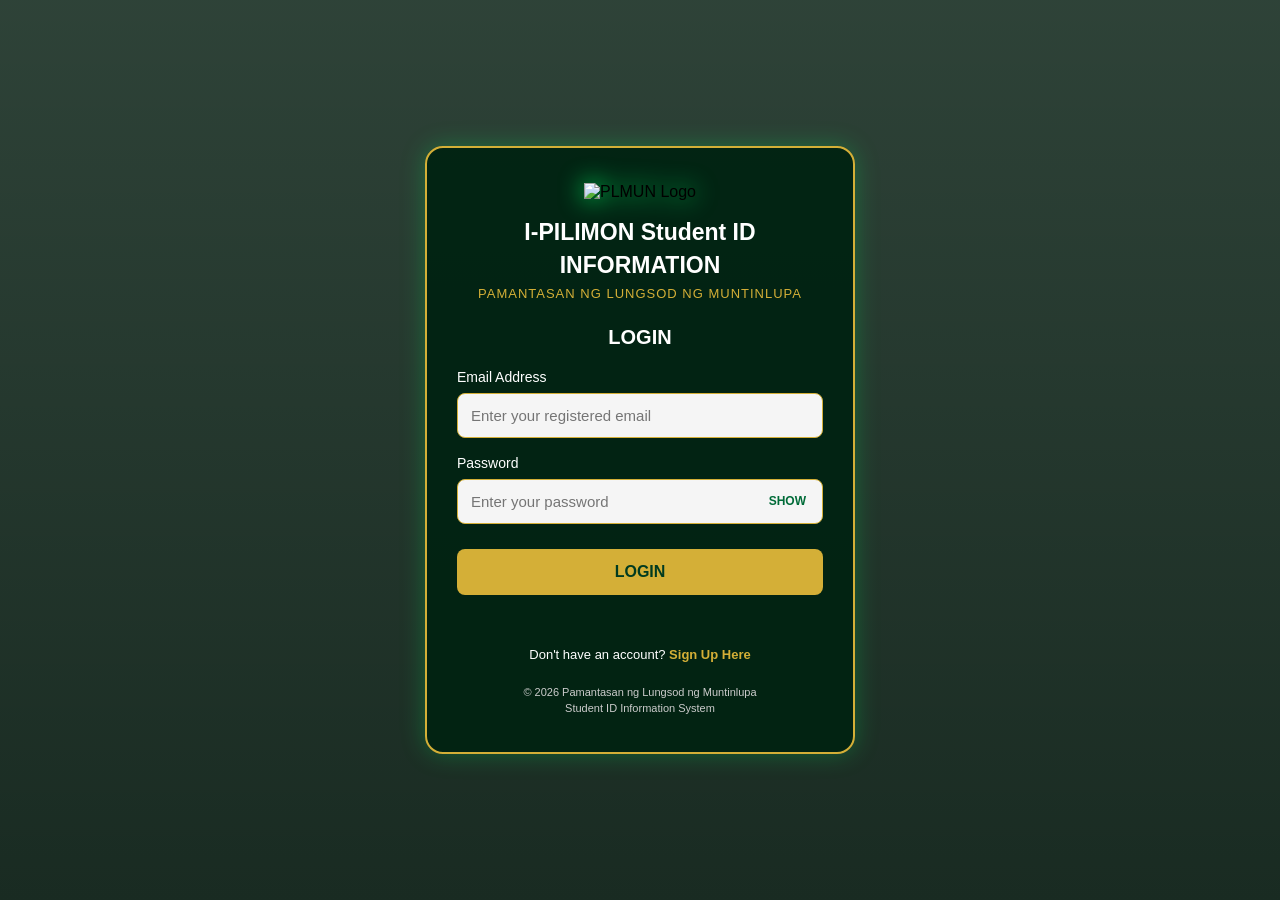
==== commit b281c4b1: "Update index.html" ====
--- a/index.html
+++ b/index.html
@@ -4,7 +4,7 @@
 <head>
     <meta charset="UTF-8">
     <meta name="viewport" content="width=device-width, initial-scale=1.0">
-    <title>I-PILIMUN Student ID INFORMATION</title>
+    <title>I-PILIMON Student ID INFORMATION</title>
 
     <script src="https://cdn.jsdelivr.net/npm/@supabase/supabase-js@2"></script>
 
@@ -283,7 +283,7 @@
         class="logo"
     >
 
-    <h1>I-PILIMUN Student ID INFORMATION</h1>
+    <h1>I-PILIMON Student ID INFORMATION</h1>
 
     <p class="subtitle">
         PAMANTASAN NG LUNGSOD NG MUNTINLUPA
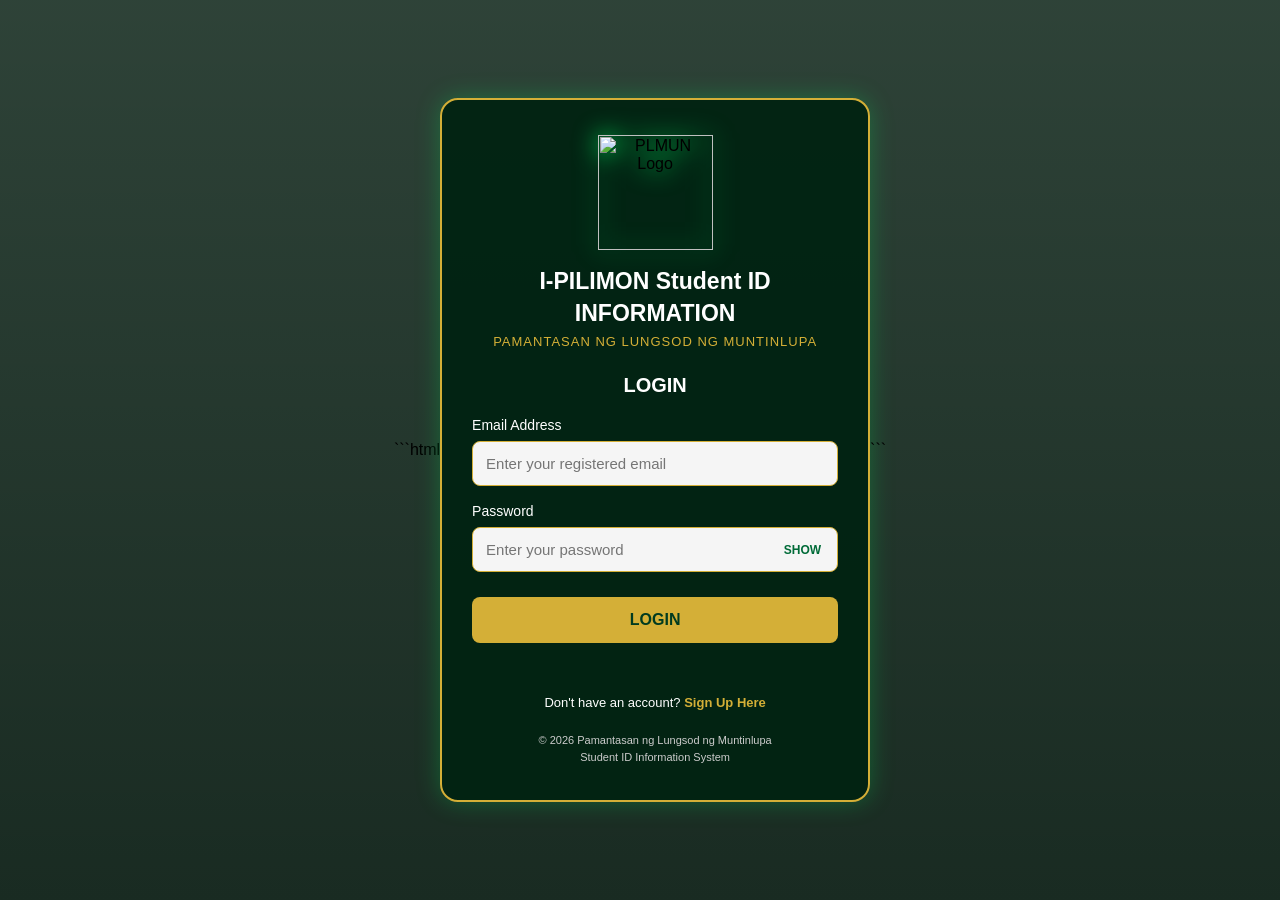
==== commit e761347e: "Update index.html" ====
--- a/index.html
+++ b/index.html
@@ -1,4 +1,4 @@
-
+```html
 <!DOCTYPE html>
 <html lang="en">
 <head>
@@ -346,8 +346,6 @@
 </div>
 
 <script>
-    // SUPABASE CONFIGURATION
-
     const SUPABASE_URL =
         "https://mlrpkkmexmboqrnmjkuy.supabase.co";
 
@@ -359,23 +357,23 @@
         SUPABASE_ANON_KEY
     );
 
-
-    // SINGLE LOGIN FOR STUDENT AND ADMIN
+    // ADMIN-ONLY EMAIL
+    const ADMIN_ONLY_EMAILS = [
+        "lorillarexc@gmail.com"
+    ];
 
     document.getElementById("loginForm")
         .addEventListener("submit", async function(event) {
-
             event.preventDefault();
             await loginUser();
-
         });
-
 
     async function loginUser() {
 
         const email = document
             .getElementById("loginEmail")
-            .value.trim();
+            .value.trim()
+            .toLowerCase();
 
         const password = document
             .getElementById("loginPassword")
@@ -393,7 +391,6 @@
         try {
 
             // STEP 1: Authenticate using Supabase
-
             const { data: authData, error: authError } =
                 await supabaseClient.auth.signInWithPassword({
                     email: email,
@@ -409,10 +406,10 @@
             }
 
             const userID = authData.user.id;
-
-
-            // STEP 2: Check if the user is an ADMIN
-
+            const authenticatedEmail =
+                (authData.user.email || "").toLowerCase();
+
+            // STEP 2: Check admin_users table
             const { data: adminRecord, error: adminError } =
                 await supabaseClient
                     .from("admin_users")
@@ -426,22 +423,34 @@
                 );
             }
 
-
-            // STEP 3: Redirect ADMIN
-
-            if (adminRecord) {
+            // STEP 3: Explicit admin-only email restriction
+            if (ADMIN_ONLY_EMAILS.includes(authenticatedEmail)) {
+
+                if (!adminRecord) {
+                    await supabaseClient.auth.signOut();
+                    throw new Error(
+                        "Admin access is not configured for this account. Please contact the administrator."
+                    );
+                }
 
                 message.textContent = "Admin login successful!";
                 message.classList.add("success-message");
 
                 window.location.replace("admin-dashboard.html");
                 return;
-
-            }
-
-
-            // STEP 4: If not admin, check STUDENT record
-
+            }
+
+            // STEP 4: Other registered admin accounts
+            if (adminRecord) {
+
+                message.textContent = "Admin login successful!";
+                message.classList.add("success-message");
+
+                window.location.replace("admin-dashboard.html");
+                return;
+            }
+
+            // STEP 5: Check student record for non-admin accounts
             const { data: studentRecord, error: studentError } =
                 await supabaseClient
                     .from("students")
@@ -455,9 +464,7 @@
                 );
             }
 
-
-            // STEP 5: Redirect STUDENT
-
+            // STEP 6: Allow only registered students
             if (studentRecord) {
 
                 message.textContent = "Student login successful!";
@@ -465,19 +472,15 @@
 
                 window.location.replace("student-dashboard.html");
                 return;
-
-            }
-
-
-            // STEP 6: Reject accounts without student/admin access
-
+            }
+
+            // STEP 7: Reject accounts without a role
             await supabaseClient.auth.signOut();
 
             throw new Error(
                 "Access denied. Your account is not registered as a Student or Admin."
             );
 
-
         } catch (error) {
 
             console.error("Login Error:", error);
@@ -489,34 +492,25 @@
 
             button.disabled = false;
             button.textContent = "LOGIN";
-
-        }
-
+        }
     }
 
-
     // SHOW / HIDE PASSWORD
-
     function togglePasswordVisibility() {
 
         const input = document.getElementById("loginPassword");
         const button = document.getElementById("togglePassword");
 
         if (input.type === "password") {
-
             input.type = "text";
             button.textContent = "HIDE";
-
         } else {
-
             input.type = "password";
             button.textContent = "SHOW";
-
-        }
-
+        }
     }
-
 </script>
 
 </body>
 </html>
+```
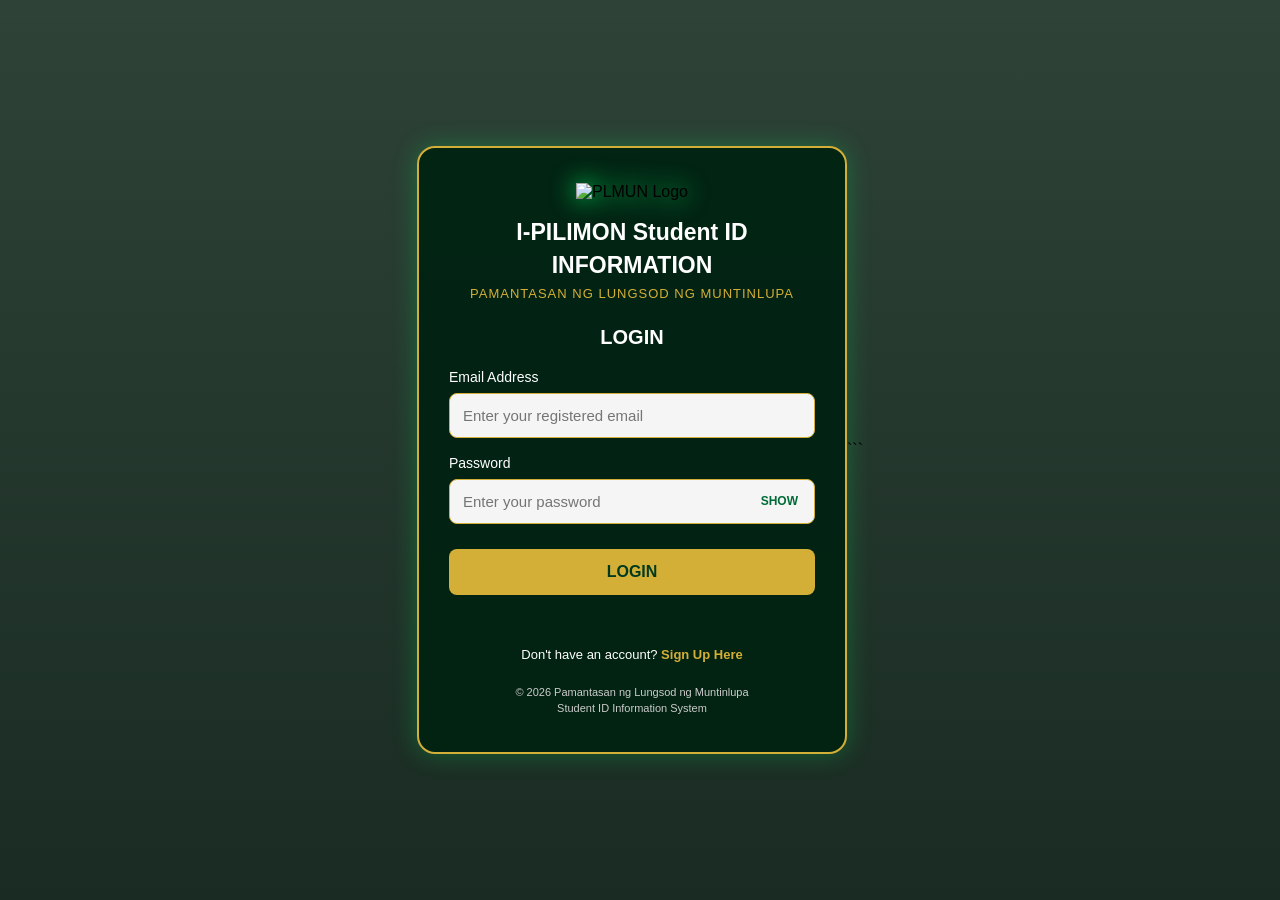
==== commit c221708a: "Update index.html" ====
--- a/index.html
+++ b/index.html
@@ -1,4 +1,3 @@
-```html
 <!DOCTYPE html>
 <html lang="en">
 <head>
